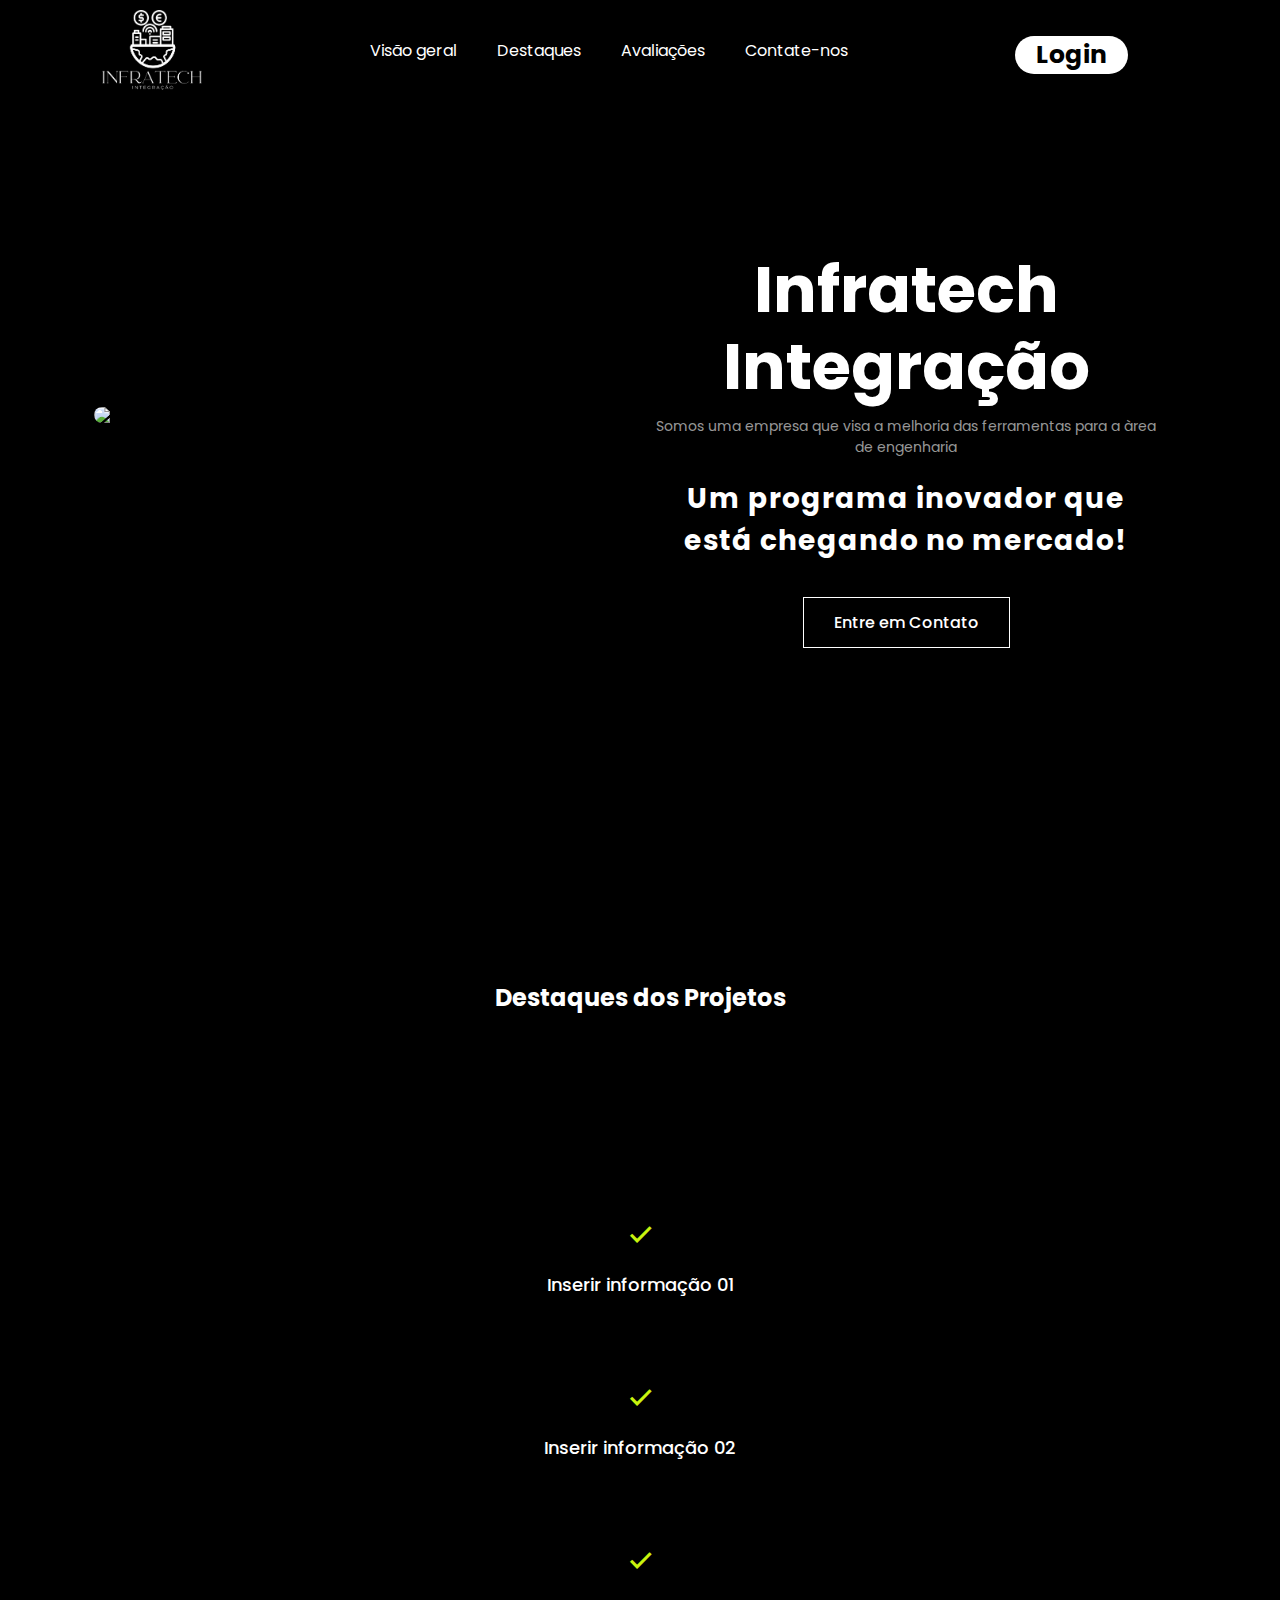
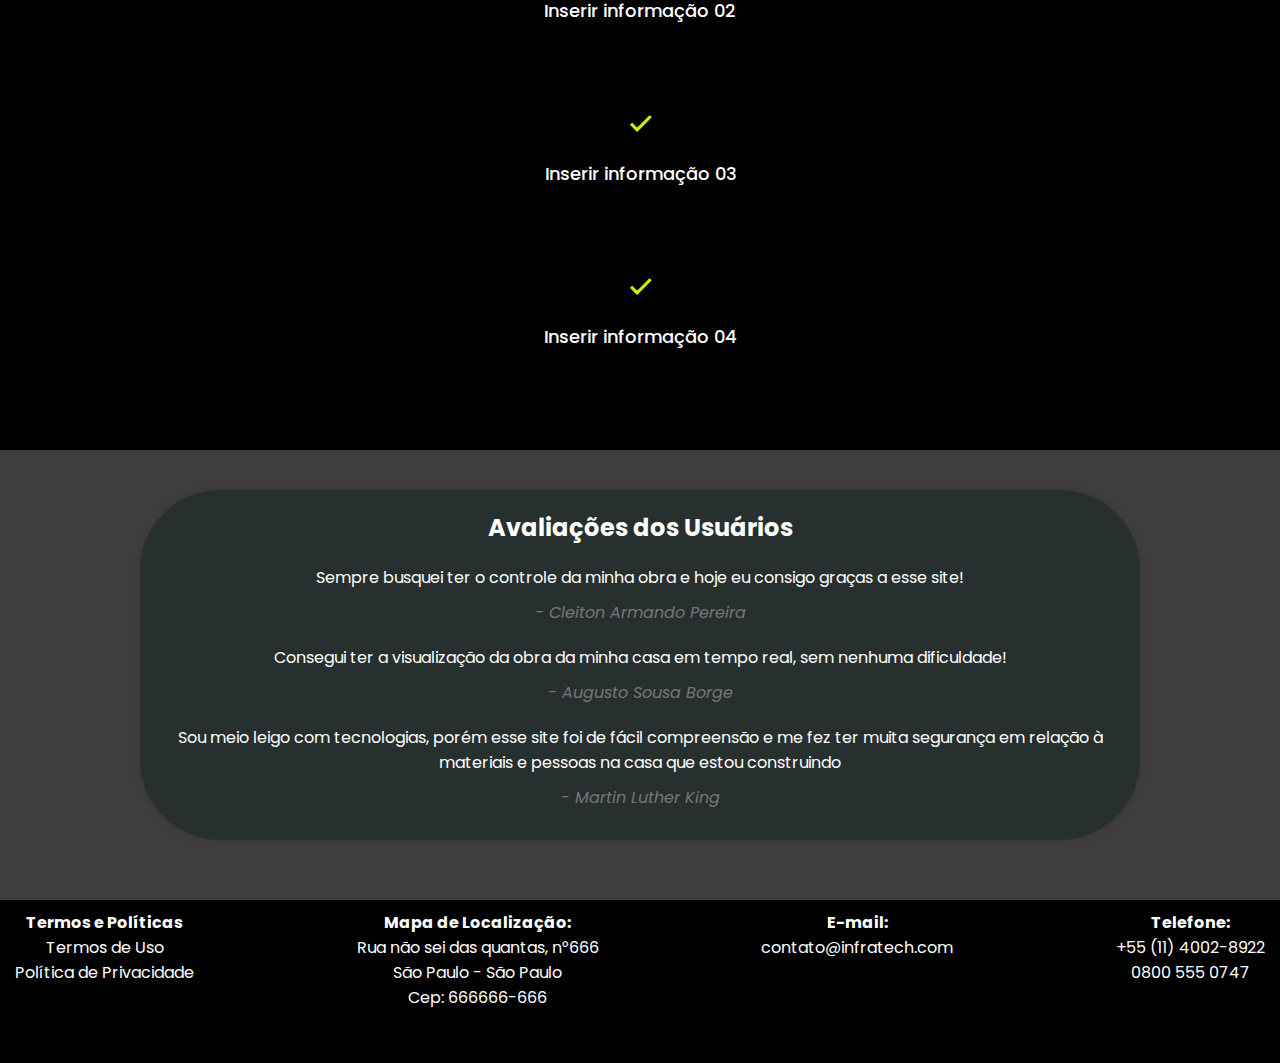
==== inicio.html @ a08d7015 "feat gerar relatorio pdf" ====
<!DOCTYPE html>
<html lang="pt-br">
<head>
    <meta charset="UTF-8">
    <meta http-equiv="X-UA-Compatible" content="IE=edge">
    <meta name="viewport" content="width=device-width, initial-scale=1.0">
    <link rel="stylesheet"
    href="https://cdn.jsdelivr.net/npm/boxicons@latest/css/boxicons.min.css">
    <link rel="shortcut icon" href="/images/INFRATECH.png" type="image/x-icon">

    <!-- or -->
    <link rel="stylesheet"
    href="https://unpkg.com/boxicons@latest/css/boxicons.min.css">
    <link rel="preconnect" href="https://fonts.googleapis.com">
    <link rel="preconnect" href="https://fonts.gstatic.com" crossorigin>
    <link href="https://fonts.googleapis.com/css2?family=Poppins:wght@300;400;500;600;700;800;900&display=swap" rel="stylesheet">
    <link rel="stylesheet" href="/static/css/style.css">
    
    <title>Infra Tech - UNEX</title>
</head>
<body>


<!-- Substitua a linha existente pela nova linha -->
<div class="header-wrapper">
    <header>
        <img class="logo" src="/images/INFRATECH.png" alt="">
    
        <ul class="navegacao">
            
            <li><a href="#home">Visão geral</a></li>
            <li><a href="#destaques do infratech">Destaques</a></li>
            <li><a href="#avaliacoes">Avaliações</a></li>
            <li><a href="#contato">Contate-nos</a></li>
        </ul><!--navegacao-->

        <div class="header-icons">
            <div id="menu"><button id="login" onclick="loginpage()">Login</button></div>
        </div><!--header-icons-->
    </header>
</div>


    <section class="home" id="home">
        <div class="home-img">
             <img src="/images/fotocapa.jpg" class="one">
        </div><!--home-img-->

        <div class="home-text">

            <h1>Infratech Integração</h1>
            <h5>Somos uma empresa que visa a melhoria das ferramentas para a àrea de engenharia</h5>
            <h3>Um programa inovador que está chegando no mercado!</h3>
            <a href="#" class="btn">Entre em Contato</a>
            
        </div><!--home-text-->
    </section><!--home-->


    <section class="testimonial">
        <h3>Destaques dos Projetos</h3>
    </section>

   


    <section id="destaques do infratech" class="features">
        <div class="features-container">
            <div class="feature">
                <i class='bx bx-check'></i>
                <p>Inserir informação 01</p>
            </div>
            <div class="feature">
                <i class='bx bx-check'></i>
                <p>Inserir informação 02</p>
            </div>
            <div class="feature">
                <i class='bx bx-check'></i>
                <p>Inserir informação 02</p>
            </div>
            <div class="feature">
                <i class='bx bx-check'></i>
                <p>Inserir informação 03</p>
            </div>
            <div class="feature">
                <i class='bx bx-check'></i>
                <p>Inserir informação 04</p>
            </div>
        </div>
    </section>

    <!-- Adicione esta seção abaixo da seção de destaques do óculos -->
    <section id="avaliacoes" class="avaliacoes">
        <div class="avaliacoes-container">
            <h3>Avaliações dos Usuários</h3>
    
            <div class="avaliacao">
                <p><ion-icon name="star"></ion-icon>
                    <ion-icon name="star"></ion-icon>
                    <ion-icon name="star"></ion-icon>
                    <ion-icon name="star"></ion-icon>
                    <ion-icon name="star"></ion-icon>
                </p>
                <p>Sempre busquei ter o controle da minha obra e hoje eu consigo graças a esse site!</p>
                <p class="author">- Cleiton Armando Pereira</p>
            </div>
    
            <!-- Adicione mais avaliações conforme necessário -->
            <div class="avaliacao">
                <p><ion-icon name="star"></ion-icon>
                    <ion-icon name="star"></ion-icon>
                    <ion-icon name="star"></ion-icon>
                    <ion-icon name="star"></ion-icon>
                    <ion-icon name="star"></ion-icon>
                </p>
                <p>Consegui ter a visualização da obra da minha casa em tempo real, sem nenhuma dificuldade!</p>
                <p class="author">- Augusto Sousa Borge</p>
            </div>
    
            <div class="avaliacao">
                <p><ion-icon name="star"></ion-icon>
                    <ion-icon name="star"></ion-icon>
                    <ion-icon name="star"></ion-icon>
                    <ion-icon name="star"></ion-icon>
                    <ion-icon name="star"></ion-icon>
                </p>
                <p>Sou meio leigo com tecnologias, porém esse site foi de fácil compreensão e me fez ter muita segurança em relação à materiais e pessoas na casa que estou construindo</p>
                <p class="author">- Martin Luther King</p>
            </div>
        </div>
    </section>

  

    <footer id="contato"  class="contato">
        <p><strong>Termos e Políticas</strong><br>Termos de Uso<br>Política de Privacidade</p>
        <p><strong>Mapa de Localização:</strong><br>Rua não sei das quantas, n°666<br> São Paulo - São Paulo<br>Cep: 666666-666</p>
        <p><strong>E-mail:</strong><br>contato@infratech.com</p>
        <p><strong>Telefone:</strong><br>+55 (11) 4002-8922<br> 0800 555 0747</p>
    </footer>

    <script type="module" src="https://unpkg.com/ionicons@7.1.0/dist/ionicons/ionicons.esm.js"></script>
    <script nomodule src="https://unpkg.com/ionicons@7.1.0/dist/ionicons/ionicons.js"></script>
    <script src="/static/js/inicio.js"></script>
   
    </body>


    </html>
</body>
</html>
---- static/css/style.css ----
* {
    margin: 0;
    padding: 0;
    box-sizing: border-box;
    font-family: 'Poppins';
    text-decoration: none;
    list-style: none;
  
}

html {
    scroll-behavior: smooth;
}

:root {
    --bg-color: ##3f3d3d;
    --tex-color: #fff;
    --main-color: #c9f30f;
    --other-color: #fcfcfc;
    --h1-font: 4rem;
    --p-font: 1rem;
}

body {
    background-color: #000000;
    color: var(--tex-color);
    margin: 0;
    padding: 0;
}

header {
    position: fixed;
    width: 100%;
    background: #000000;
    display: flex;
    align-items: center;
    justify-content: space-between;
    padding: 15px 8%;
    height: 100px;
}

/* LOGO - INFRATECH-UNEX */
.logo {
    width: 100px;
}




.navegacao {
    display: flex;
    align-items: center;
    justify-content: center;
}

.navegacao a {
    color: #fff;
    font-size: var(--p-font);
    font-weight: 5000;
    margin: 0 20px;
    text-decoration: none;
    transition: color 0.55s ease;
}

/* Navegação - Visão, Destaque, Avaliações e Contate-nos */
.navegacao a:hover {
    color: #ff0000;
}

.header-icons {
    display: flex;
    align-items: center;
}

/* button login */
#menu {
    font-size: 35px;
    color: #fff;
    cursor: pointer;
}

.header-icons button {
    margin-right: 50px;
    font-size: 25px;
    cursor: pointer;
    transition: all 0.5s ease;
    background: #ffff;
    border: none;
    border-radius: 30px;
    width: 4.5em;
    font-family: poppins;
    font-weight: 700;
    
}

/* Icones carrinho e pontos */
.header-icons i:hover {
    transform: translateY(-5px);
    color: #ff0000;
}

.section {
    padding: 0 15%;
}

.home {
    position: relative;
    height: 100vh;
    width: 100%;
    display: grid;
    grid-template-columns: repeat(2, 1fr);
    align-items: center;
    gap: 2rem;
}

/* Centraliza o texto */
.home-text {
    max-width: 500px;
    text-align: center; 
}

.home-text h1 {
    font-size: var(--h1-font);
    line-height: 1.2;
    margin-bottom: 10px;
}

.home-text h5 {
    color: #ffffff99;
    font-size: 14px;
    font-weight: 400;
    margin-bottom: 20px;
}

.home-text h3 {
    font-size: 28px;
    font-weight: 700;
    letter-spacing: 1px;
    margin-bottom: 15px;
}

/* Ajuste esse valor conforme necessário */
.home-img {
    display: flex;
    justify-content: center;
    margin-top: -70px; 
}

/* Ajusta a largura da imagem */
.home-img img {
    max-width: 100%;
    width: 70%; 
    height: auto;
    border-radius: 30px;
}

.btn {
    display: inline-block;
    padding: 12px 30px;
    font-size: 16px;
    font-weight: 500;
    background: transparent;
    border: 1px solid var(--tex-color);
    transition: all 0.8s ease;
    color: #fff;
    margin-top: 20px;
}

.btn:hover {
    background: rgba(255, 255, 255, 0.5);
    border: 1px solid white;
    color: #ffffff;
    transition: all 0.8s ease;
}

.main {
    position: absolute;
    top: 50%;
    left: 3%;
    transform: translateY(-50%);
    display: flex;
    flex-direction: column;
    justify-content: center;
    align-items: center;
    gap: 2rem;
}

.main li img {
    width: 50px;
    height: auto;
    max-width: 100%;
}

.testimonial {
    text-align: center;
    padding: 80px 0;
}

.testimonial h3 {
    color: #ffffff;
    font-size: 24px;
    font-weight: bold;
    margin-bottom: 20px;
}

.features {
    background-color: var(--bg-color);
    padding: 80px 0;
    text-align: center;
}

.features-container {
    display: flex;
    flex-direction: column;
    align-items: center;
    gap: 40px;
}

.feature {
    display: flex;
    flex-direction: column;
    align-items: center;
    padding: 20px;
    border-radius: 8px;
    box-shadow: 0 0 10px rgba(0, 0, 0, 0.1);
}

.feature i {
    font-size: 36px;
    color: var(--main-color);
    margin-bottom: 20px;
}

.feature p {
    font-size: 18px;
    font-weight: 500;
    color: var(--tex-color);
    max-width: 400px;
    margin: 0 auto;
}

.body {
    margin: 0;
    padding: 0;
}

.header-wrapper {
    width: 100%;
    position: fixed;
    top: 0;
    z-index: 1000;
    background-color: #e9c707;
}

.avaliacoes {
    background-color: #3f3d3d;
    padding: 40px 0;
    text-align: center;
    margin-bottom: 10px;
}

.avaliacoes-container {
    max-width: 1000px;
    margin: 0 auto;
    background-color: #28302f; /* ou a cor desejada */
    padding: 20px;
    border-radius: 80px;
    box-shadow: 0 0 10px rgba(0, 0, 0, 0.1);
    margin-bottom: 20px;
}

.avaliacoes h3 {
    color: #ffffff; /* ou a cor desejada */
    font-size: 24px;
    font-weight: bold;
    margin-bottom: 20px;
}

.avaliacao {
    text-align: center;
    margin-top: 20px; /* Ajuste o espaçamento entre as avaliações conforme necessário */
}

.avaliacao p {
    font-size: 16px;
    margin-bottom: 10px;
}

.avaliacao p.author {
    margin-top: 10px;
    font-style: italic;
    color: #777; /* ou a cor desejada */
}


.contato {
    color: #fff;
    display: flex;
    text-align: center;
    justify-content: space-between;
    margin: auto 15px;
    height: 17vh;

}  

ion-icon {
    color: yellow;
}
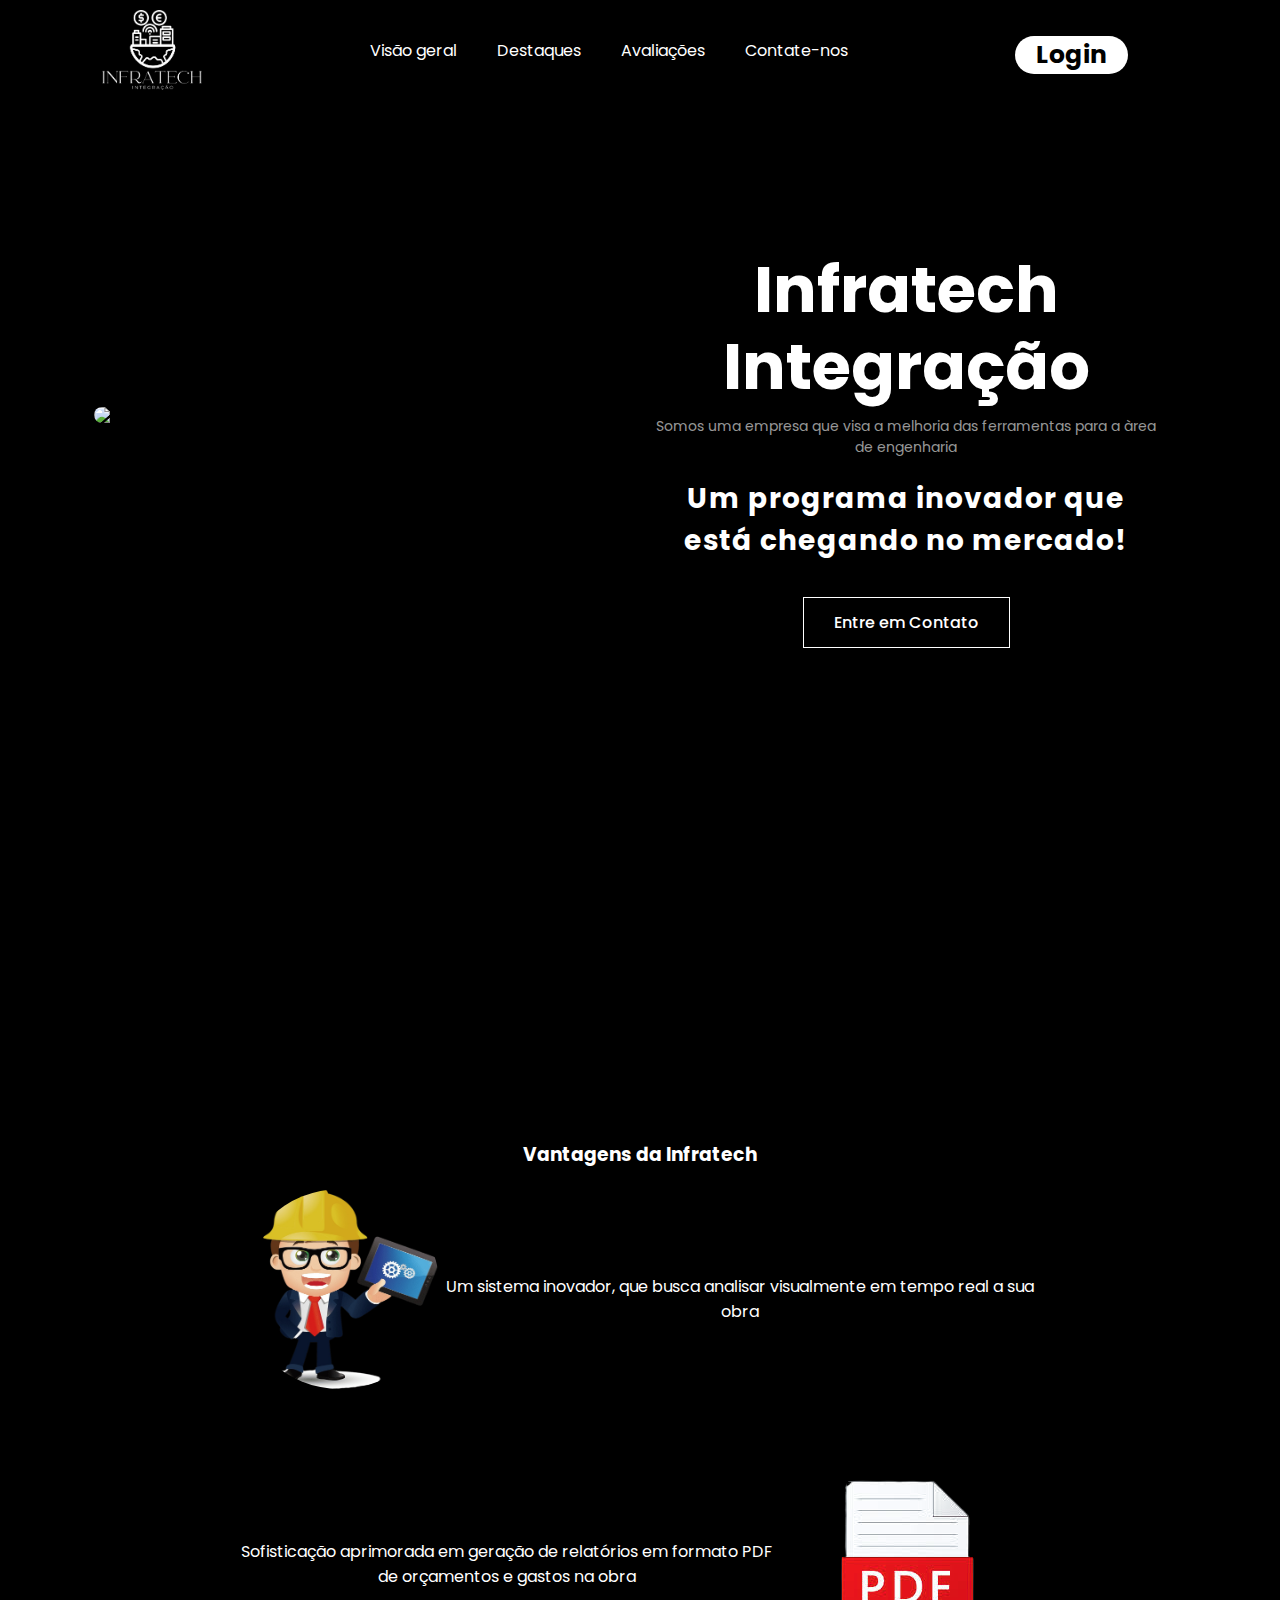
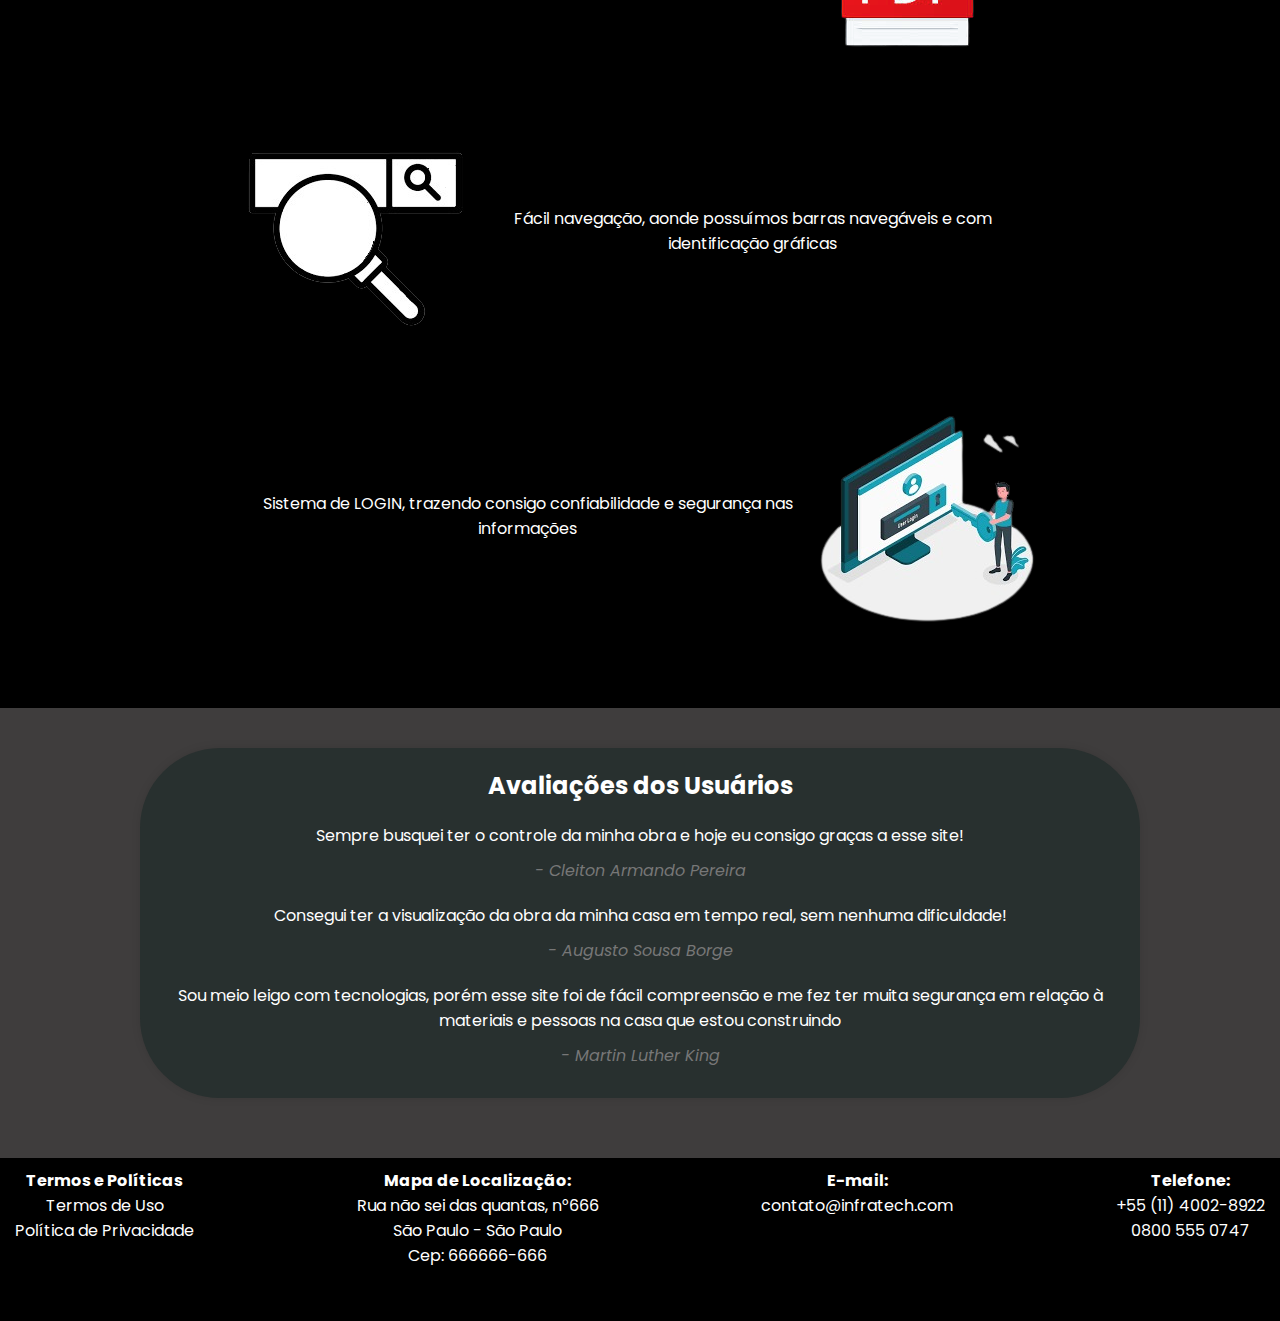
==== commit ff7fae0c: "Feat/Site Completo" ====
--- a/inicio.html
+++ b/inicio.html
@@ -58,34 +58,33 @@
 
 
     <section class="testimonial">
-        <h3>Destaques dos Projetos</h3>
+        
     </section>
 
    
 
 
     <section id="destaques do infratech" class="features">
+        <h3>Vantagens da Infratech</h3>
         <div class="features-container">
             <div class="feature">
-                <i class='bx bx-check'></i>
-                <p>Inserir informação 01</p>
+            <div><img class="carinha" src="/images/carinha.png"></img></div>
+                <div><p>Um sistema inovador, que busca analisar visualmente em tempo real a sua obra</p></div>
             </div>
             <div class="feature">
-                <i class='bx bx-check'></i>
-                <p>Inserir informação 02</p>
+                <div><p>Sofisticação aprimorada em geração de relatórios em formato PDF de orçamentos e gastos na obra</p></div>
+                <div><img class="pdf" src="/images/pdf.png"></img></div>
             </div>
             <div class="feature">
-                <i class='bx bx-check'></i>
-                <p>Inserir informação 02</p>
+            <div><img class="lupa" src="/images/lupa.png"></img></div>
+                <div><p>Fácil navegação, aonde possuímos barras navegáveis e com identificação gráficas</p></div>
             </div>
             <div class="feature">
-                <i class='bx bx-check'></i>
-                <p>Inserir informação 03</p>
+                <div><p>Sistema de LOGIN, trazendo consigo confiabilidade e segurança nas informações</p></div>
+                <div><img class="cadeado" src="/images/cadeado.png"></img></div>
             </div>
-            <div class="feature">
-                <i class='bx bx-check'></i>
-                <p>Inserir informação 04</p>
-            </div>
+            
+            
         </div>
     </section>
 
--- a/static/css/style.css
+++ b/static/css/style.css
@@ -216,28 +216,7 @@
     gap: 40px;
 }
 
-.feature {
-    display: flex;
-    flex-direction: column;
-    align-items: center;
-    padding: 20px;
-    border-radius: 8px;
-    box-shadow: 0 0 10px rgba(0, 0, 0, 0.1);
-}
-
-.feature i {
-    font-size: 36px;
-    color: var(--main-color);
-    margin-bottom: 20px;
-}
-
-.feature p {
-    font-size: 18px;
-    font-weight: 500;
-    color: var(--tex-color);
-    max-width: 400px;
-    margin: 0 auto;
-}
+
 
 .body {
     margin: 0;
@@ -306,4 +285,35 @@
 ion-icon {
     color: yellow;
 }
- + 
+
+
+
+
+
+
+
+
+
+.feature {
+    display: flex;
+    
+    margin-top: 20px;
+    max-width:800px ;
+}
+
+.feature div {
+    display: flex;
+    justify-content: center;
+    align-items: center;
+
+}
+
+img.carinha {
+    width: 200px;
+    height: 200px;
+    border-radius: 50%;
+    margin-bottom: 20px;
+}
+
+
